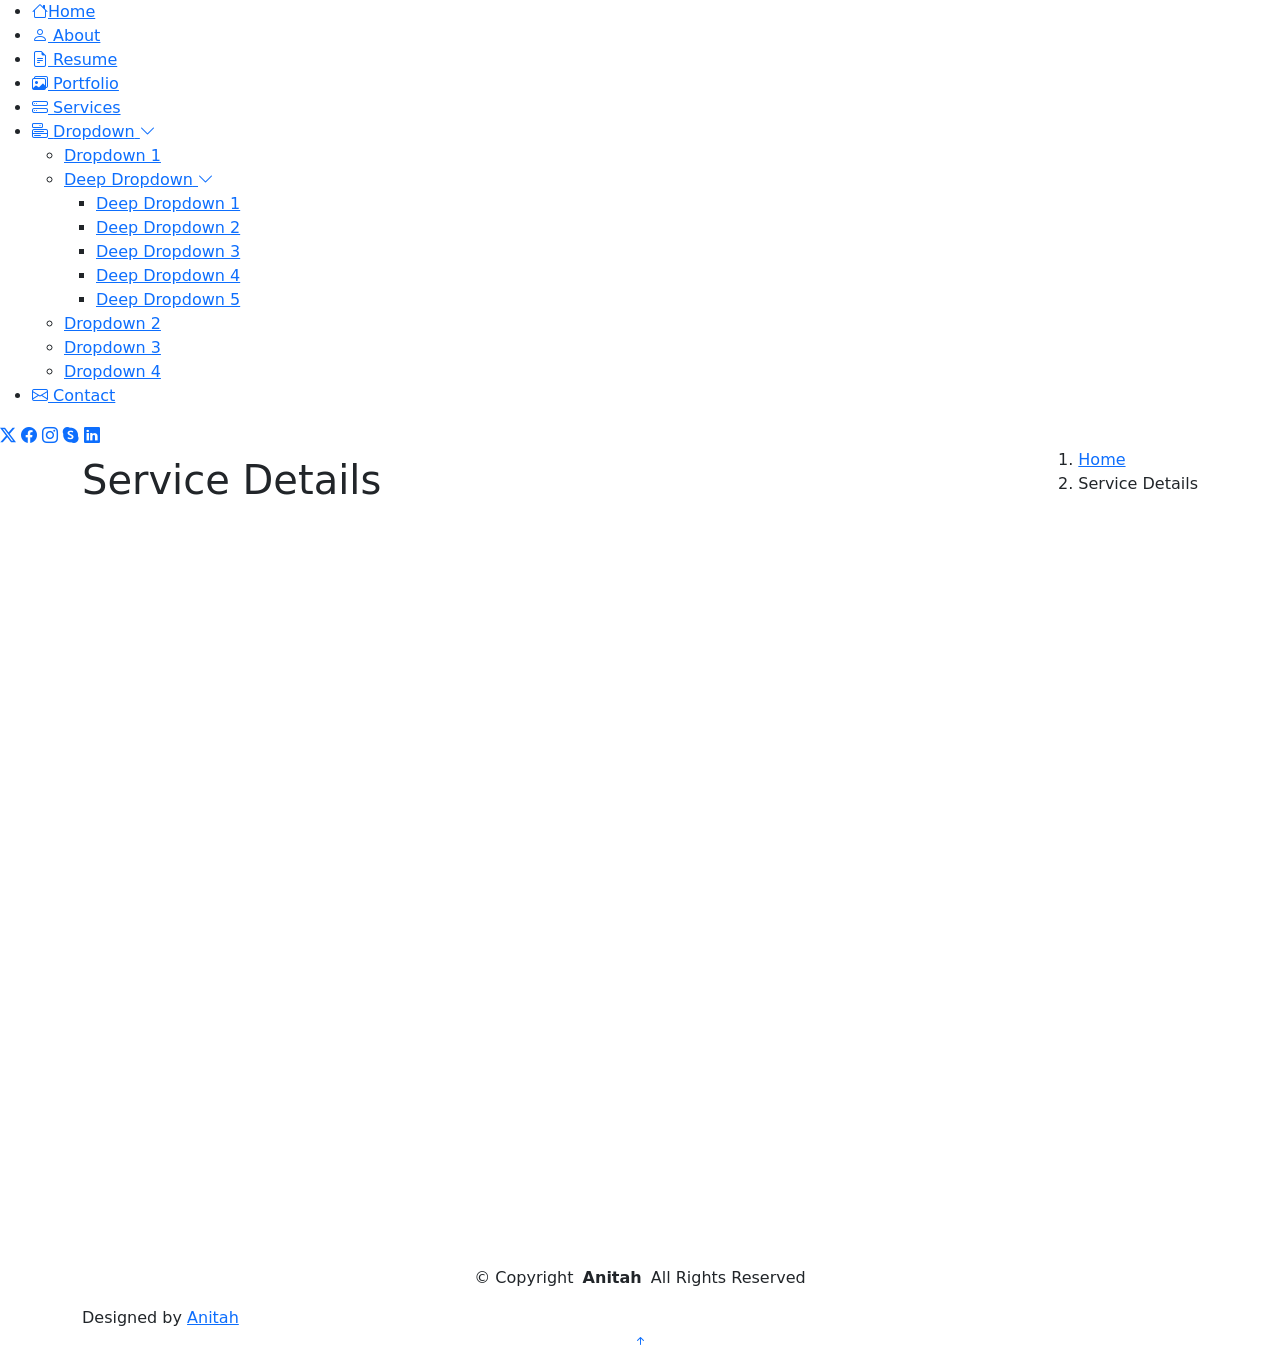
==== service-details.html @ 42761ef4 "new commit" ====
<!DOCTYPE html>
<html lang="en">

<head>
  <meta charset="utf-8">
  <meta content="width=device-width, initial-scale=1.0" name="viewport">
  <title>Service Details</title>
  <meta name="description" content="">
  <meta name="keywords" content="">

  <!-- Favicons -->
  <link href="assets/img/image.png" rel="icon">
  <link href="assets/img/abc.png" rel="apple-touch-icon">

  <!-- Fonts -->
  <link href="https://fonts.googleapis.com" rel="preconnect">
  <link href="https://fonts.gstatic.com" rel="preconnect" crossorigin>
  <link href="https://fonts.googleapis.com/css2?family=Roboto:ital,wght@0,100;0,300;0,400;0,500;0,700;0,900;1,100;1,300;1,400;1,500;1,700;1,900&family=Ubuntu:ital,wght@0,300;0,400;0,500;0,700;1,300;1,400;1,500;1,700&family=Nunito:ital,wght@0,200;0,300;0,400;0,500;0,600;0,700;0,800;0,900;1,200;1,300;1,400;1,500;1,600;1,700;1,800;1,900&display=swap" rel="stylesheet">

  <!-- Vendor CSS Files -->
  <link href="assets/vendor/bootstrap/css/bootstrap.min.css" rel="stylesheet">
  <link href="assets/vendor/bootstrap-icons/bootstrap-icons.css" rel="stylesheet">
  <link href="assets/vendor/aos/aos.css" rel="stylesheet">
  <link href="assets/vendor/glightbox/css/glightbox.min.css" rel="stylesheet">
  <link href="assets/vendor/swiper/swiper-bundle.min.css" rel="stylesheet">

  <!-- Main CSS File -->
 <link rel="stylesheet" href="main.css">
  <!-- =======================================================
  * Template Name: SnapFolio
  * Template URL: https://bootstrapmade.com/snapfolio-bootstrap-portfolio-template/
  * Updated: Jul 21 2025 with Bootstrap v5.3.7
  * Author: BootstrapMade.com
  * License: https://bootstrapmade.com/license/
  ======================================================== -->
</head>

<body class="service-details-page">

  <header id="header" class="header dark-background d-flex flex-column justify-content-center">
    <i class="header-toggle d-xl-none bi bi-list"></i>

    <div class="header-container d-flex flex-column align-items-start">
      <nav id="navmenu" class="navmenu">
        <ul>
          <li><a href="#hero"><i class="bi bi-house navicon"></i>Home</a></li>
          <li><a href="#about"><i class="bi bi-person navicon"></i> About</a></li>
          <li><a href="#resume"><i class="bi bi-file-earmark-text navicon"></i> Resume</a></li>
          <li><a href="#portfolio"><i class="bi bi-images navicon"></i> Portfolio</a></li>
          <li><a href="#services"><i class="bi bi-hdd-stack navicon"></i> Services</a></li>
          <li class="dropdown"><a href="#"><i class="bi bi-menu-button navicon"></i> <span>Dropdown</span> <i class="bi bi-chevron-down toggle-dropdown"></i></a>
            <ul>
              <li><a href="#">Dropdown 1</a></li>
              <li class="dropdown"><a href="#"><span>Deep Dropdown</span> <i class="bi bi-chevron-down toggle-dropdown"></i></a>
                <ul>
                  <li><a href="#">Deep Dropdown 1</a></li>
                  <li><a href="#">Deep Dropdown 2</a></li>
                  <li><a href="#">Deep Dropdown 3</a></li>
                  <li><a href="#">Deep Dropdown 4</a></li>
                  <li><a href="#">Deep Dropdown 5</a></li>
                </ul>
              </li>
              <li><a href="#">Dropdown 2</a></li>
              <li><a href="#">Dropdown 3</a></li>
              <li><a href="#">Dropdown 4</a></li>
            </ul>
          </li>
          <li><a href="#contact"><i class="bi bi-envelope navicon"></i> Contact</a></li>
        </ul>
      </nav>

      <div class="social-links text-center">
        <a href="#" class="twitter"><i class="bi bi-twitter-x"></i></a>
        <a href="#" class="facebook"><i class="bi bi-facebook"></i></a>
        <a href="#" class="instagram"><i class="bi bi-instagram"></i></a>
        <a href="#" class="google-plus"><i class="bi bi-skype"></i></a>
        <a href="#" class="linkedin"><i class="bi bi-linkedin"></i></a>
      </div>

    </div>

  </header>

  <main class="main">

    <!-- Page Title -->
    <div class="page-title dark-background">
      <div class="container d-lg-flex justify-content-between align-items-center">
        <h1 class="mb-2 mb-lg-0">Service Details</h1>
        <nav class="breadcrumbs">
          <ol>
            <li><a href="index.html">Home</a></li>
            <li class="current">Service Details</li>
          </ol>
        </nav>
      </div>
    </div><!-- End Page Title -->

    <!-- Service Details Section -->
    <section id="service-details" class="service-details section">

      <div class="container" data-aos="fade-up" data-aos-delay="100">

        <div class="row gy-4">

          <div class="col-lg-8">
            <div class="service-details-slider swiper init-swiper">
              <script type="application/json" class="swiper-config">
                {
                  "loop": true,
                  "speed": 600,
                  "autoplay": {
                    "delay": 5000
                  },
                  "slidesPerView": 1,
                  "pagination": {
                    "el": ".swiper-pagination",
                    "type": "bullets",
                    "clickable": true
                  }
                }
              </script>
              <div class="swiper-wrapper align-items-center">
                <div class="swiper-slide">
                  <img src="assets/img/services/html.png" alt="" class="img-fluid" loading="lazy">
                </div>
                <div class="swiper-slide">
                  <img src="assets/img/services/css.png" alt="" class="img-fluid" loading="lazy">
                </div>
                <div class="swiper-slide">
                  <img src="assets/img/services/js.png" alt="" class="img-fluid" loading="lazy">
                </div>
              </div>
              <div class="swiper-pagination"></div>
            </div>

            <div class="content mt-5">
            <h3>Full-Stack Web Development</h3>
<p>
I develop modern and responsive websites using technologies such as HTML, CSS,
JavaScript and backend tools. My goal is to create clean, fast and
user-friendly websites that work well across different devices and browsers.
</p>
<p>
As a beginner full-stack developer, I focus on building practical projects,
improving my programming skills and learning modern development practices.
I enjoy turning ideas into real web applications while continuously growing
my knowledge in both frontend and backend development.
</p>

<div class="features mt-4">
  <div class="row gy-4">
    <div class="col-md-6" data-aos="fade-up" data-aos-delay="100">
      <div class="feature-box d-flex align-items-center">
        <i class="bi bi-check"></i>
        <h4>Responsive Website Development</h4>
      </div>
    </div>

    <div class="col-md-6" data-aos="fade-up" data-aos-delay="200">
      <div class="feature-box d-flex align-items-center">
        <i class="bi bi-check"></i>
        <h4>Frontend Interface Development</h4>
      </div>
    </div>

    <div class="col-md-6" data-aos="fade-up" data-aos-delay="300">
      <div class="feature-box d-flex align-items-center">
        <i class="bi bi-check"></i>
        <h4>Backend Development</h4>
      </div>
    </div>

    <div class="col-md-6" data-aos="fade-up" data-aos-delay="400">
      <div class="feature-box d-flex align-items-center">
        <i class="bi bi-check"></i>
        <h4>Website Maintenance and Updates</h4>
      </div>
    </div>
  </div>
</div>

<p class="mt-4">
I continue to learn new technologies and build real-world projects that
strengthen my skills as a developer. Each project helps me improve my
problem-solving ability and understanding of full-stack web development.
</p>
</div>
</div>

<div class="col-lg-4">
  <div class="service-info">
    <h4>Service Information</h4>
    <div class="info-item">
      <i class="bi bi-clock"></i>
      <h5>Project Duration</h5>
      <p>1 – 3 weeks depending on complexity</p>
    </div>
    <div class="info-item">
      <i class="bi bi-person-check"></i>
      <h5>Developer</h5>
      <p>Anitah Wacuka</p>
    </div>
    <div class="info-item">
      <i class="bi bi-telephone"></i>
      <h5>Contact Support</h5>
      <p>Available via contact form or email</p>
    </div>
  </div>

  <div class="related-services mt-5">
    <h4>Related Services</h4>
    <div class="service-item">
      <i class="bi bi-code-slash"></i>
      <h5><a href="#">Frontend Development</a></h5>
      <p>Creating responsive and user-friendly web interfaces.</p>
    </div>
    <div class="service-item">
      <i class="bi bi-database"></i>
      <h5><a href="#">Backend Development</a></h5>
      <p>Developing server-side logic and database connections.</p>
    </div>
    <div class="service-item">
      <i class="bi bi-phone"></i>
      <h5><a href="#">Responsive Design</a></h5>
      <p>Ensuring websites work smoothly across all devices.</p>
    </div>
  </div>
</div>

</div>
</div>

</section><!-- /Service Details Section -->
  </main>

  <footer id="footer" class="footer position-relative">

    <div class="container">
      <div class="copyright text-center ">
        <p>© <span>Copyright</span> <strong class="px-1 sitename">Anitah</strong> <span>All Rights Reserved</span></p>
      </div>
      <div class="credits">
        <!-- All the links in the footer should remain intact. -->
        <!-- You can delete the links only if you've purchased the pro version. -->
        <!-- Licensing information: https://bootstrapmade.com/license/ -->
        <!-- Purchase the pro version with working PHP/AJAX contact form: [buy-url] -->
        Designed by <a href="">Anitah</a> 
      </div>
    </div>

  </footer>

  <!-- Scroll Top -->
  <a href="#" id="scroll-top" class="scroll-top d-flex align-items-center justify-content-center"><i class="bi bi-arrow-up-short"></i></a>

  <!-- Preloader -->
  <div id="preloader"></div>

  <!-- Vendor JS Files -->
  <script src="assets/vendor/bootstrap/js/bootstrap.bundle.min.js"></script>
  <script src="assets/vendor/php-email-form/validate.js"></script>
  <script src="assets/vendor/aos/aos.js"></script>
  <script src="assets/vendor/typed.js/typed.umd.js"></script>
  <script src="assets/vendor/purecounter/purecounter_vanilla.js"></script>
  <script src="assets/vendor/waypoints/noframework.waypoints.js"></script>
  <script src="assets/vendor/isotope-layout/isotope.pkgd.min.js"></script>
  <script src="assets/vendor/imagesloaded/imagesloaded.pkgd.min.js"></script>
  <script src="assets/vendor/glightbox/js/glightbox.min.js"></script>
  <script src="assets/vendor/swiper/swiper-bundle.min.js"></script>

  <!-- Main JS File -->
  <script src="main.js"></script>
</body>

</html>
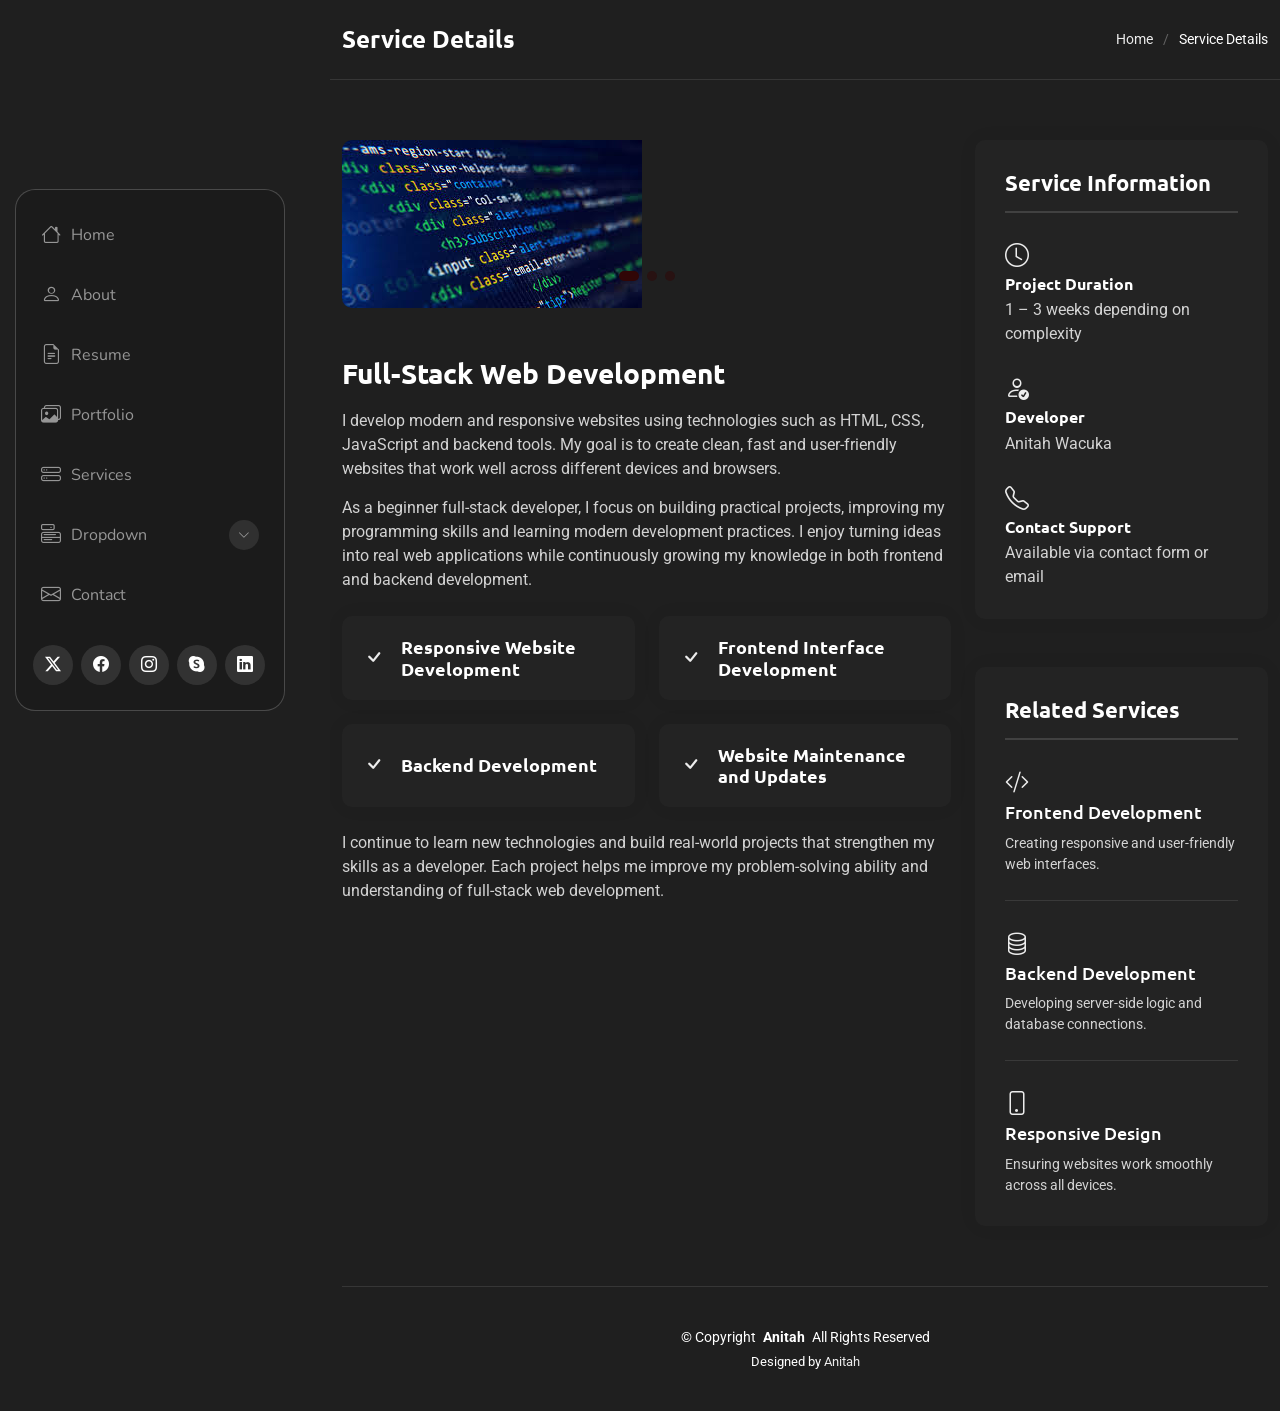
==== commit 442a9e5a: "new commit" ====
--- a/service-details.html
+++ b/service-details.html
@@ -25,7 +25,8 @@
   <link href="assets/vendor/swiper/swiper-bundle.min.css" rel="stylesheet">
 
   <!-- Main CSS File -->
- <link rel="stylesheet" href="main.css">
+  <link href="assets/css/main.css" rel="stylesheet">
+
   <!-- =======================================================
   * Template Name: SnapFolio
   * Template URL: https://bootstrapmade.com/snapfolio-bootstrap-portfolio-template/
@@ -270,7 +271,8 @@
   <script src="assets/vendor/swiper/swiper-bundle.min.js"></script>
 
   <!-- Main JS File -->
-  <script src="main.js"></script>
+  <script src="assets/js/main.js"></script>
+
 </body>
 
 </html>
--- a/assets/css/main.css
+++ b/assets/css/main.css
@@ -0,0 +1,2538 @@
+/**
+* Template Name: SnapFolio
+* Template URL: https://bootstrapmade.com/snapfolio-bootstrap-portfolio-template/
+* Updated: Jul 21 2025 with Bootstrap v5.3.7
+* Author: BootstrapMade.com
+* License: https://bootstrapmade.com/license/
+*/
+
+/*--------------------------------------------------------------
+# Font & Color Variables
+# Help: https://bootstrapmade.com/color-system/
+--------------------------------------------------------------*/
+/* Fonts */
+:root {
+  --default-font: "Roboto",  system-ui, -apple-system, "Segoe UI", Roboto, "Helvetica Neue", Arial, "Noto Sans", "Liberation Sans", sans-serif, "Apple Color Emoji", "Segoe UI Emoji", "Segoe UI Symbol", "Noto Color Emoji";
+  --heading-font: "Ubuntu",  sans-serif;
+  --nav-font: "Nunito",  sans-serif;
+}
+
+/* Global Colors - The following color variables are used throughout the website. Updating them here will change the color scheme of the entire website */
+:root { 
+  --background-color: #1f1f1f; /* Background color for the entire website, including individual sections */
+  --default-color: #ffffff; /* Default color used for the majority of the text content across the entire website */
+  --heading-color: #ffffff; /* Color for headings, subheadings and title throughout the website */
+  --accent-color: #ececec; /* Accent color that represents your brand on the website. It's used for buttons, links, and other elements that need to stand out */
+  --surface-color: #232323; /* The surface color is used as a background of boxed elements within sections, such as cards, icon boxes, or other elements that require a visual separation from the global background. */
+  --contrast-color: #310606; /* Contrast color for text, ensuring readability against backgrounds of accent, heading, or default colors. */
+}
+
+/* Nav Menu Colors - The following color variables are used specifically for the navigation menu. They are separate from the global colors to allow for more customization options */
+:root {
+  --nav-color: rgba(236, 236, 236, 0.59);  /* The default color of the main navmenu links */
+  --nav-hover-color: #ffffff; /* Applied to main navmenu links when they are hovered over or active */
+  --nav-mobile-background-color: #393939; /* Used as the background color for mobile navigation menu */
+  --nav-dropdown-background-color: #393939; /* Used as the background color for dropdown items that appear when hovering over primary navigation items */
+  --nav-dropdown-color: #ffffff; /* Used for navigation links of the dropdown items in the navigation menu. */
+  --nav-dropdown-hover-color: #ececec; /* Similar to --nav-hover-color, this color is applied to dropdown navigation links when they are hovered over. */
+}
+
+/* Color Presets - These classes override global colors when applied to any section or element, providing reuse of the sam color scheme. */
+
+.light-background {
+  --background-color: #2c2c2c;
+  --surface-color: #323232;
+}
+
+.dark-background {
+  --background-color: #040b14;
+  --default-color: #ffffff;
+  --heading-color: #ffffff;
+  --surface-color: #151f2b;
+  --contrast-color: #ffffff;
+}
+
+/* Smooth scroll */
+:root {
+  scroll-behavior: smooth;
+}
+
+/*--------------------------------------------------------------
+# General Styling & Shared Classes
+--------------------------------------------------------------*/
+body {
+  color: var(--default-color);
+  background-color: var(--background-color);
+  font-family: var(--default-font);
+}
+
+a {
+  color: var(--accent-color);
+  text-decoration: none;
+  transition: 0.3s;
+}
+
+a:hover {
+  color: color-mix(in srgb, var(--accent-color), transparent 25%);
+  text-decoration: none;
+}
+
+h1,
+h2,
+h3,
+h4,
+h5,
+h6 {
+  color: var(--heading-color);
+  font-family: var(--heading-font);
+}
+
+/* PHP Email Form Messages
+------------------------------*/
+.php-email-form .error-message {
+  display: none;
+  background: #df1529;
+  color: #ffffff;
+  text-align: left;
+  padding: 15px;
+  margin-bottom: 24px;
+  font-weight: 600;
+}
+
+.php-email-form .sent-message {
+  display: none;
+  color: #ffffff;
+  background: #059652;
+  text-align: center;
+  padding: 15px;
+  margin-bottom: 24px;
+  font-weight: 600;
+}
+
+.php-email-form .loading {
+  display: none;
+  background: var(--surface-color);
+  text-align: center;
+  padding: 15px;
+  margin-bottom: 24px;
+}
+
+.php-email-form .loading:before {
+  content: "";
+  display: inline-block;
+  border-radius: 50%;
+  width: 24px;
+  height: 24px;
+  margin: 0 10px -6px 0;
+  border: 3px solid var(--accent-color);
+  border-top-color: var(--surface-color);
+  animation: php-email-form-loading 1s linear infinite;
+}
+
+@keyframes php-email-form-loading {
+  0% {
+    transform: rotate(0deg);
+  }
+
+  100% {
+    transform: rotate(360deg);
+  }
+}
+
+/*--------------------------------------------------------------
+# Global Header
+--------------------------------------------------------------*/
+.header {
+  --background-color: #1b1b1b;
+  --contrast-color: #444444;
+  color: var(--default-color);
+  position: fixed;
+  top: 0;
+  left: 0;
+  bottom: 0;
+  padding: 0 15px;
+  width: 300px;
+  transition: all ease-in-out 0.3s;
+  overflow-y: auto;
+  z-index: 997;
+}
+
+.header .header-container {
+  border-radius: 20px;
+  padding: 15px;
+  background-color: var(--background-color);
+  border: 1px solid color-mix(in srgb, var(--default-color), transparent 80%);
+}
+
+.header .social-links {
+  margin: 0 0 10px 0;
+}
+
+.header .social-links a {
+  font-size: 16px;
+  display: inline-flex;
+  align-items: center;
+  justify-content: center;
+  background: color-mix(in srgb, var(--default-color), transparent 90%);
+  color: var(--default-color);
+  margin: 0 2px;
+  border-radius: 50%;
+  text-align: center;
+  width: 40px;
+  height: 40px;
+  transition: 0.3s;
+}
+
+.header .social-links a:hover {
+  color: var(--contrast-color);
+  background: var(--accent-color);
+}
+
+@media (min-width: 1200px) {
+
+  .header~main,
+  .header~#footer {
+    margin-left: 330px;
+  }
+}
+
+@media (max-width: 1199px) {
+  .header {
+    left: -100%;
+  }
+}
+
+.header.header-show {
+  left: 0;
+}
+
+.header .header-toggle {
+  color: var(--contrast-color);
+  background-color: var(--accent-color);
+  font-size: 22px;
+  display: flex;
+  align-items: center;
+  justify-content: center;
+  width: 40px;
+  height: 40px;
+  border-radius: 50%;
+  cursor: pointer;
+  position: fixed;
+  top: 15px;
+  right: 15px;
+  z-index: 9999;
+  transition: background-color 0.3s;
+}
+
+.header .header-toggle:hover {
+  color: var(--contrast-color);
+  background-color: color-mix(in srgb, var(--accent-color) 90%, white 15%);
+}
+
+/*--------------------------------------------------------------
+# Navigation Menu
+--------------------------------------------------------------*/
+.mobile-nav-toggle {
+  display: none;
+}
+
+.navmenu {
+  padding: 0;
+  z-index: 9997;
+  width: 100%;
+}
+
+.navmenu ul {
+  list-style: none;
+  padding: 0 0 20px 0;
+  margin: 0;
+}
+
+.navmenu a,
+.navmenu a:focus {
+  color: var(--nav-color);
+  padding: 15px 10px;
+  font-family: var(--nav-font);
+  font-size: 16px;
+  font-weight: 400;
+  display: flex;
+  align-items: center;
+  white-space: nowrap;
+  transition: 0.3s;
+  width: 100%;
+}
+
+.navmenu a .navicon,
+.navmenu a:focus .navicon {
+  font-size: 20px;
+  margin-right: 10px;
+}
+
+.navmenu a .toggle-dropdown,
+.navmenu a:focus .toggle-dropdown {
+  font-size: 12px;
+  line-height: 0;
+  margin-left: auto;
+  width: 30px;
+  height: 30px;
+  display: flex;
+  align-items: center;
+  justify-content: center;
+  border-radius: 50%;
+  transition: 0.3s;
+  flex-shrink: 0;
+  background-color: color-mix(in srgb, var(--accent-color), transparent 90%);
+}
+
+.navmenu a .toggle-dropdown:hover,
+.navmenu a:focus .toggle-dropdown:hover {
+  background-color: var(--accent-color);
+  color: var(--contrast-color);
+}
+
+.navmenu a:hover,
+.navmenu .active,
+.navmenu .active:focus {
+  color: var(--nav-hover-color);
+}
+
+.navmenu a:hover .navicon,
+.navmenu .active .navicon,
+.navmenu .active:focus .navicon {
+  color: var(--accent-color);
+}
+
+.navmenu .active .toggle-dropdown,
+.navmenu .active:focus .toggle-dropdown {
+  background-color: var(--accent-color);
+  color: var(--contrast-color);
+  transform: rotate(180deg);
+}
+
+.navmenu .dropdown {
+  display: block;
+}
+
+.navmenu .dropdown a,
+.navmenu .dropdown a:focus {
+  color: --nav-dropdown-color;
+}
+
+.navmenu .dropdown a:hover,
+.navmenu .dropdown .active,
+.navmenu .dropdown .active:focus {
+  color: var(--nav-dropdown-hover-color);
+}
+
+.navmenu .dropdown ul {
+  position: static;
+  display: none;
+  z-index: 99;
+  padding: 5px 10px;
+  margin: 5px 10px;
+  background-color: var(--nav-dropdown-background-color);
+  border: 1px solid color-mix(in srgb, var(--default-color), transparent 90%);
+  box-shadow: none;
+  transition: all 0.5s ease-in-out;
+}
+
+.navmenu .dropdown ul ul {
+  background-color: rgba(33, 37, 41, 0.1);
+}
+
+.navmenu .dropdown>.dropdown-active {
+  display: block;
+  background-color: rgba(33, 37, 41, 0.03);
+}
+
+/*--------------------------------------------------------------
+# Global Footer
+--------------------------------------------------------------*/
+.footer {
+  color: var(--default-color);
+  background-color: var(--background-color);
+  font-size: 14px;
+  padding: 0 0 40px 0;
+  position: relative;
+}
+
+.footer .copyright {
+  padding-top: 40px;
+  border-top: 1px solid color-mix(in srgb, var(--default-color), transparent 90%);
+}
+
+.footer .copyright p {
+  margin-bottom: 0;
+}
+
+.footer .credits {
+  margin-top: 4px;
+  font-size: 13px;
+  text-align: center;
+}
+
+/*--------------------------------------------------------------
+# Preloader
+--------------------------------------------------------------*/
+#preloader {
+  position: fixed;
+  inset: 0;
+  z-index: 999999;
+  overflow: hidden;
+  background: var(--background-color);
+  transition: all 0.6s ease-out;
+}
+
+#preloader:before {
+  content: "";
+  position: fixed;
+  top: calc(50% - 30px);
+  left: calc(50% - 30px);
+  border: 6px solid #ffffff;
+  border-color: var(--accent-color) transparent var(--accent-color) transparent;
+  border-radius: 50%;
+  width: 60px;
+  height: 60px;
+  animation: animate-preloader 1.5s linear infinite;
+}
+
+@keyframes animate-preloader {
+  0% {
+    transform: rotate(0deg);
+  }
+
+  100% {
+    transform: rotate(360deg);
+  }
+}
+
+/*--------------------------------------------------------------
+# Scroll Top Button
+--------------------------------------------------------------*/
+.scroll-top {
+  position: fixed;
+  visibility: hidden;
+  opacity: 0;
+  right: 15px;
+  bottom: -15px;
+  z-index: 99999;
+  background-color: var(--accent-color);
+  width: 44px;
+  height: 44px;
+  border-radius: 50px;
+  transition: all 0.4s;
+}
+
+.scroll-top i {
+  font-size: 24px;
+  color: var(--contrast-color);
+  line-height: 0;
+}
+
+.scroll-top:hover {
+  background-color: color-mix(in srgb, var(--accent-color), transparent 20%);
+  color: var(--contrast-color);
+}
+
+.scroll-top.active {
+  visibility: visible;
+  opacity: 1;
+  bottom: 15px;
+}
+
+/*--------------------------------------------------------------
+# Disable aos animation delay on mobile devices
+--------------------------------------------------------------*/
+@media screen and (max-width: 768px) {
+  [data-aos-delay] {
+    transition-delay: 0 !important;
+  }
+}
+
+/*--------------------------------------------------------------
+# Global Page Titles & Breadcrumbs
+--------------------------------------------------------------*/
+.page-title {
+  color: var(--default-color);
+  padding: 25px 0 0 0;
+  position: relative;
+}
+
+.page-title .container {
+  border-bottom: 1px solid color-mix(in srgb, var(--default-color), transparent 90%);
+  padding-bottom: 25px;
+}
+
+.page-title h1 {
+  font-size: 24px;
+  font-weight: 700;
+}
+
+.page-title .breadcrumbs ol {
+  display: flex;
+  flex-wrap: wrap;
+  list-style: none;
+  padding: 0;
+  margin: 0;
+  font-size: 14px;
+  font-weight: 400;
+}
+
+.page-title .breadcrumbs ol li+li {
+  padding-left: 10px;
+}
+
+.page-title .breadcrumbs ol li+li::before {
+  content: "/";
+  display: inline-block;
+  padding-right: 10px;
+  color: color-mix(in srgb, var(--default-color), transparent 70%);
+}
+
+/*--------------------------------------------------------------
+# Global Sections
+--------------------------------------------------------------*/
+section,
+.section {
+  color: var(--default-color);
+  background-color: var(--background-color);
+  padding: 60px 0;
+  overflow: clip;
+}
+
+/*--------------------------------------------------------------
+# Global Section Titles
+--------------------------------------------------------------*/
+.section-title {
+  text-align: center;
+  padding-bottom: 60px;
+  position: relative;
+}
+
+.section-title h2 {
+  font-size: 32px;
+  font-weight: 700;
+  position: relative;
+}
+
+.section-title h2:before,
+.section-title h2:after {
+  content: "";
+  width: 50px;
+  height: 2px;
+  background: var(--accent-color);
+  display: inline-block;
+}
+
+.section-title h2:before {
+  margin: 0 15px 10px 0;
+}
+
+.section-title h2:after {
+  margin: 0 0 10px 15px;
+}
+
+.section-title p {
+  margin-bottom: 0;
+}
+
+/*--------------------------------------------------------------
+# Hero Section
+--------------------------------------------------------------*/
+.hero {
+  min-height: 100vh;
+  position: relative;
+  overflow: hidden;
+  display: flex;
+  align-items: center;
+}
+
+.hero .background-elements {
+  position: absolute;
+  top: 0;
+  left: 0;
+  width: 100%;
+  height: 100%;
+  z-index: 1;
+  overflow: hidden;
+}
+
+.hero .background-elements .bg-circle {
+  position: absolute;
+  border-radius: 50%;
+  background: linear-gradient(45deg, color-mix(in srgb, var(--accent-color), transparent 90%), color-mix(in srgb, var(--accent-color), transparent 95%));
+  animation: float 6s ease-in-out infinite;
+}
+
+.hero .background-elements .bg-circle.circle-1 {
+  width: 300px;
+  height: 300px;
+  top: 10%;
+  right: 10%;
+  animation-delay: 0s;
+}
+
+.hero .background-elements .bg-circle.circle-2 {
+  width: 200px;
+  height: 200px;
+  bottom: 20%;
+  left: 5%;
+  animation-delay: 2s;
+}
+
+.hero .hero-content {
+  position: relative;
+  width: 100%;
+  z-index: 2;
+}
+
+.hero .container {
+  position: relative;
+  z-index: 3;
+}
+
+.hero .hero-text h1 {
+  font-size: 72px;
+  font-weight: 800;
+  line-height: 1.1;
+  margin-bottom: 15px;
+  color: var(--heading-color);
+}
+
+.hero .hero-text h1 .accent-text {
+  color: var(--accent-color);
+  position: relative;
+}
+
+.hero .hero-text h1 .accent-text::after {
+  content: "";
+  position: absolute;
+  bottom: -5px;
+  left: 0;
+  width: 100%;
+  height: 3px;
+  background: linear-gradient(90deg, var(--accent-color), color-mix(in srgb, var(--accent-color), transparent 50%));
+}
+
+.hero .hero-text h2 {
+  font-size: 32px;
+  font-weight: 600;
+  color: var(--heading-color);
+  margin-bottom: 10px;
+}
+
+.hero .hero-text .lead {
+  font-size: 24px;
+  margin-bottom: 20px;
+  color: var(--default-color);
+}
+
+.hero .hero-text .lead span {
+  color: var(--accent-color);
+  font-weight: 600;
+  border-bottom: 2px solid var(--accent-color);
+  padding-bottom: 2px;
+}
+
+.hero .hero-text .description {
+  font-size: 18px;
+  line-height: 1.6;
+  color: color-mix(in srgb, var(--default-color), transparent 20%);
+  margin-bottom: 40px;
+  max-width: 500px;
+}
+
+.hero .hero-actions {
+  display: flex;
+  gap: 20px;
+  margin-bottom: 40px;
+  flex-wrap: wrap;
+}
+
+.hero .hero-actions .btn {
+  padding: 14px 30px;
+  font-size: 16px;
+  font-weight: 600;
+  border-radius: 50px;
+  text-decoration: none;
+  transition: all 0.3s ease;
+  border: 2px solid;
+}
+
+.hero .hero-actions .btn.btn-primary {
+  background-color: var(--accent-color);
+  color: var(--contrast-color);
+  border-color: var(--accent-color);
+}
+
+.hero .hero-actions .btn.btn-primary:hover {
+  background-color: color-mix(in srgb, var(--accent-color), black 10%);
+  transform: translateY(-2px);
+  box-shadow: 0 8px 25px color-mix(in srgb, var(--accent-color), transparent 70%);
+}
+
+.hero .hero-actions .btn.btn-outline {
+  background-color: transparent;
+  color: var(--accent-color);
+  border-color: var(--accent-color);
+}
+
+.hero .hero-actions .btn.btn-outline:hover {
+  background-color: var(--accent-color);
+  color: var(--contrast-color);
+  transform: translateY(-2px);
+}
+
+.hero .social-links {
+  display: flex;
+  gap: 20px;
+}
+
+.hero .social-links a {
+  width: 50px;
+  height: 50px;
+  display: flex;
+  align-items: center;
+  justify-content: center;
+  background-color: var(--surface-color);
+  color: color-mix(in srgb, var(--default-color), transparent 40%);
+  border-radius: 50%;
+  font-size: 20px;
+  transition: all 0.3s ease;
+}
+
+.hero .social-links a:hover {
+  color: var(--contrast-color);
+  background-color: var(--accent-color);
+  transform: translateY(-3px);
+  box-shadow: 0 8px 25px color-mix(in srgb, var(--accent-color), transparent 70%);
+}
+
+.hero .hero-visual {
+  display: flex;
+  justify-content: center;
+  align-items: center;
+  height: 100%;
+}
+
+.hero .hero-visual .profile-container {
+  position: relative;
+  width: 400px;
+  height: 400px;
+}
+
+.hero .hero-visual .profile-container .profile-background {
+  position: absolute;
+  top: 15px;
+  left: 15px;
+  width: 100%;
+  height: 100%;
+  background: color-mix(in srgb, var(--accent-color), transparent 90%);
+  border-radius: 30px;
+  z-index: 1;
+}
+
+.hero .hero-visual .profile-container .profile-image {
+  position: relative;
+  width: 100%;
+  height: 100%;
+  object-fit: cover;
+  border-radius: 30px;
+  z-index: 2;
+}
+
+@keyframes float {
+
+  0%,
+  100% {
+    transform: translateY(0px);
+  }
+
+  50% {
+    transform: translateY(-20px);
+  }
+}
+
+@keyframes floatIcon {
+
+  0%,
+  100% {
+    transform: translateY(0px) rotate(0deg);
+  }
+
+  50% {
+    transform: translateY(-10px) rotate(5deg);
+  }
+}
+
+@media (max-width: 992px) {
+  .hero .hero-text {
+    text-align: center;
+    margin-bottom: 50px;
+  }
+
+  .hero .hero-text h1 {
+    font-size: 56px;
+  }
+
+  .hero .hero-text h2 {
+    font-size: 28px;
+  }
+
+  .hero .hero-text .lead {
+    font-size: 20px;
+  }
+
+  .hero .hero-visual .profile-container {
+    width: 350px;
+    height: 350px;
+  }
+}
+
+@media (max-width: 768px) {
+  .hero .hero-text h1 {
+    font-size: 42px;
+  }
+
+  .hero .hero-text h2 {
+    font-size: 24px;
+  }
+
+  .hero .hero-text .lead {
+    font-size: 18px;
+  }
+
+  .hero .hero-text .description {
+    font-size: 16px;
+  }
+
+  .hero .hero-actions {
+    justify-content: center;
+  }
+
+  .hero .hero-actions .btn {
+    padding: 12px 25px;
+    font-size: 14px;
+  }
+
+  .hero .hero-visual .profile-container {
+    width: 300px;
+    height: 300px;
+  }
+
+  .hero .background-elements .bg-circle.circle-1 {
+    width: 200px;
+    height: 200px;
+  }
+
+  .hero .background-elements .bg-circle.circle-2 {
+    width: 150px;
+    height: 150px;
+  }
+
+  .hero .background-elements .bg-circle.circle-3 {
+    width: 100px;
+    height: 100px;
+  }
+}
+
+/*--------------------------------------------------------------
+# About Section
+--------------------------------------------------------------*/
+.about .profile-card {
+  background: linear-gradient(135deg, var(--surface-color) 0%, color-mix(in srgb, var(--surface-color), var(--accent-color) 5%) 100%);
+  border-radius: 2rem;
+  padding: 2.5rem;
+  text-align: center;
+  box-shadow: 0 20px 40px rgba(0, 0, 0, 0.08);
+  border: 1px solid color-mix(in srgb, var(--accent-color), transparent 90%);
+  position: relative;
+  overflow: hidden;
+}
+
+.about .profile-card::before {
+  content: "";
+  position: absolute;
+  top: 0;
+  left: 0;
+  right: 0;
+  height: 4px;
+  background: linear-gradient(90deg, var(--accent-color), color-mix(in srgb, var(--accent-color), var(--heading-color) 30%));
+}
+
+@media (max-width: 991px) {
+  .about .profile-card {
+    margin-bottom: 3rem;
+  }
+}
+
+.about .profile-header {
+  position: relative;
+  margin-bottom: 2rem;
+}
+
+.about .profile-header .profile-image {
+  width: 160px;
+  height: 160px;
+  margin: 0 auto 1.5rem;
+  border-radius: 50%;
+  overflow: hidden;
+  border: 4px solid var(--accent-color);
+  box-shadow: 0 10px 30px rgba(0, 0, 0, 0.15);
+}
+
+.about .profile-header .profile-image img {
+  width: 100%;
+  height: 100%;
+  object-fit: cover;
+}
+
+.about .profile-header .profile-badge {
+  position: absolute;
+  bottom: 20px;
+  right: calc(50% - 65px);
+  width: 32px;
+  height: 32px;
+  background-color: var(--accent-color);
+  border-radius: 50%;
+  display: flex;
+  align-items: center;
+  justify-content: center;
+  border: 3px solid var(--surface-color);
+}
+
+.about .profile-header .profile-badge i {
+  color: var(--contrast-color);
+  font-size: 14px;
+}
+
+.about .profile-content h3 {
+  font-size: 1.5rem;
+  font-weight: 700;
+  margin-bottom: 0.5rem;
+  color: var(--heading-color);
+}
+
+.about .profile-content .profession {
+  color: var(--accent-color);
+  font-weight: 500;
+  margin-bottom: 2rem;
+}
+
+.about .contact-links {
+  display: flex;
+  flex-direction: column;
+  gap: 1rem;
+}
+
+.about .contact-links .contact-item {
+  display: flex;
+  align-items: center;
+  gap: 0.75rem;
+  padding: 0.75rem 1rem;
+  background-color: color-mix(in srgb, var(--surface-color), var(--background-color) 50%);
+  border-radius: 0.75rem;
+  text-decoration: none;
+  color: var(--default-color);
+  transition: all 0.3s;
+  border: 1px solid color-mix(in srgb, var(--default-color), transparent 90%);
+}
+
+.about .contact-links .contact-item:hover {
+  background-color: var(--accent-color);
+  color: var(--contrast-color);
+  transform: translateY(-2px);
+  box-shadow: 0 5px 20px color-mix(in srgb, var(--accent-color), transparent 70%);
+}
+
+.about .contact-links .contact-item i {
+  font-size: 1rem;
+  width: 18px;
+}
+
+.about .about-content {
+  padding-left: 3rem;
+}
+
+@media (max-width: 991px) {
+  .about .about-content {
+    padding-left: 0;
+  }
+}
+
+.about .about-content .section-header {
+  margin-bottom: 2rem;
+}
+
+.about .about-content .section-header .badge-text {
+  display: inline-block;
+  background: linear-gradient(135deg, var(--accent-color), color-mix(in srgb, var(--accent-color), var(--heading-color) 20%));
+  color: var(--contrast-color);
+  padding: 0.5rem 1.5rem;
+  border-radius: 2rem;
+  font-size: 0.875rem;
+  font-weight: 600;
+  letter-spacing: 0.5px;
+  margin-bottom: 1.5rem;
+}
+
+.about .about-content .section-header h2 {
+  font-size: 2.25rem;
+  font-weight: 700;
+  line-height: 1.3;
+  margin: 0;
+}
+
+@media (max-width: 768px) {
+  .about .about-content .section-header h2 {
+    font-size: 1.875rem;
+  }
+}
+
+.about .about-content .description {
+  margin-bottom: 2.5rem;
+}
+
+.about .about-content .description p {
+  font-size: 1.1rem;
+  line-height: 1.7;
+  color: color-mix(in srgb, var(--default-color), transparent 20%);
+  margin-bottom: 1.5rem;
+}
+
+.about .about-content .description p:last-child {
+  margin-bottom: 0;
+}
+
+.about .stats-grid {
+  display: grid;
+  grid-template-columns: repeat(3, 1fr);
+  gap: 2rem;
+  margin-bottom: 2.5rem;
+  padding: 2rem;
+  background-color: var(--surface-color);
+  border-radius: 1.5rem;
+  box-shadow: 0 10px 30px rgba(0, 0, 0, 0.05);
+}
+
+@media (max-width: 768px) {
+  .about .stats-grid {
+    grid-template-columns: 1fr;
+    gap: 1.5rem;
+    text-align: center;
+  }
+}
+
+.about .stats-grid .stat-item {
+  text-align: center;
+}
+
+.about .stats-grid .stat-item .stat-number {
+  font-size: 2rem;
+  font-weight: 700;
+  color: var(--accent-color);
+  display: block;
+  margin-bottom: 0.5rem;
+}
+
+.about .stats-grid .stat-item .stat-label {
+  font-size: 0.875rem;
+  color: color-mix(in srgb, var(--default-color), transparent 40%);
+  font-weight: 500;
+}
+
+.about .details-grid {
+  margin-bottom: 2.5rem;
+}
+
+.about .details-grid .detail-row {
+  display: grid;
+  grid-template-columns: 1fr 1fr;
+  gap: 2rem;
+  margin-bottom: 1.5rem;
+}
+
+@media (max-width: 768px) {
+  .about .details-grid .detail-row {
+    grid-template-columns: 1fr;
+    gap: 1rem;
+  }
+}
+
+.about .details-grid .detail-row:last-child {
+  margin-bottom: 0;
+}
+
+.about .details-grid .detail-item .detail-label {
+  display: block;
+  font-size: 0.875rem;
+  color: color-mix(in srgb, var(--default-color), transparent 50%);
+  margin-bottom: 0.5rem;
+  font-weight: 500;
+}
+
+.about .details-grid .detail-item .detail-value {
+  display: block;
+  font-weight: 600;
+  color: var(--heading-color);
+  font-size: 1rem;
+}
+
+.about .cta-section {
+  display: flex;
+  gap: 1rem;
+  flex-wrap: wrap;
+}
+
+.about .cta-section .btn {
+  padding: 0.875rem 2rem;
+  border-radius: 0.75rem;
+  font-weight: 600;
+  text-decoration: none;
+  transition: all 0.3s;
+  display: inline-flex;
+  align-items: center;
+  gap: 0.5rem;
+  border: 2px solid transparent;
+}
+
+.about .cta-section .btn.btn-primary {
+  background-color: var(--accent-color);
+  color: var(--contrast-color);
+}
+
+.about .cta-section .btn.btn-primary:hover {
+  background-color: color-mix(in srgb, var(--accent-color), black 15%);
+  transform: translateY(-2px);
+  box-shadow: 0 10px 30px color-mix(in srgb, var(--accent-color), transparent 60%);
+}
+
+.about .cta-section .btn.btn-outline {
+  background-color: transparent;
+  color: var(--default-color);
+  border-color: color-mix(in srgb, var(--default-color), transparent 70%);
+}
+
+.about .cta-section .btn.btn-outline:hover {
+  border-color: var(--accent-color);
+  transform: translateY(-2px);
+}
+
+/*--------------------------------------------------------------
+# Stats Section
+--------------------------------------------------------------*/
+.stats .stats-wrapper {
+  display: grid;
+  grid-template-columns: repeat(4, 1fr);
+  gap: 20px;
+}
+
+@media (max-width: 992px) {
+  .stats .stats-wrapper {
+    grid-template-columns: repeat(2, 1fr);
+  }
+}
+
+@media (max-width: 576px) {
+  .stats .stats-wrapper {
+    grid-template-columns: 1fr;
+  }
+}
+
+.stats .stats-item {
+  background: linear-gradient(135deg, color-mix(in srgb, var(--surface-color), transparent 5%), var(--surface-color));
+  border-radius: 15px;
+  padding: 40px 20px;
+  text-align: center;
+  position: relative;
+  transition: transform 0.3s ease, box-shadow 0.3s ease;
+  box-shadow: 0 10px 30px rgba(0, 0, 0, 0.05);
+  overflow: hidden;
+}
+
+.stats .stats-item:hover {
+  transform: translateY(-10px);
+  box-shadow: 0 15px 35px rgba(0, 0, 0, 0.1);
+}
+
+.stats .stats-item:hover .icon-wrapper {
+  transform: scale(1.1);
+}
+
+.stats .stats-item:nth-child(1) .icon-wrapper {
+  background-color: color-mix(in srgb, var(--accent-color), transparent 85%);
+}
+
+.stats .stats-item:nth-child(1) .icon-wrapper i {
+  color: color-mix(in srgb, var(--accent-color), transparent 10%);
+}
+
+.stats .stats-item:nth-child(2) .icon-wrapper {
+  background-color: color-mix(in srgb, #ff7e00, transparent 85%);
+}
+
+.stats .stats-item:nth-child(2) .icon-wrapper i {
+  color: color-mix(in srgb, #ff7e00, transparent 10%);
+}
+
+.stats .stats-item:nth-child(3) .icon-wrapper {
+  background-color: color-mix(in srgb, #00c875, transparent 85%);
+}
+
+.stats .stats-item:nth-child(3) .icon-wrapper i {
+  color: color-mix(in srgb, #00c875, transparent 10%);
+}
+
+.stats .stats-item:nth-child(4) .icon-wrapper {
+  background-color: color-mix(in srgb, #e83e8c, transparent 85%);
+}
+
+.stats .stats-item:nth-child(4) .icon-wrapper i {
+  color: color-mix(in srgb, #e83e8c, transparent 10%);
+}
+
+.stats .stats-item .icon-wrapper {
+  width: 80px;
+  height: 80px;
+  border-radius: 50%;
+  display: flex;
+  align-items: center;
+  justify-content: center;
+  margin: 0 auto 20px;
+  transition: transform 0.3s ease;
+}
+
+.stats .stats-item .icon-wrapper i {
+  font-size: 36px;
+}
+
+.stats .stats-item span {
+  display: block;
+  font-size: 48px;
+  font-weight: 700;
+  color: var(--heading-color);
+  margin-bottom: 10px;
+  line-height: 1;
+  font-family: var(--heading-font);
+}
+
+.stats .stats-item p {
+  color: var(--default-color);
+  font-size: 18px;
+  margin: 0;
+  font-weight: 500;
+  font-family: var(--heading-font);
+  opacity: 0.8;
+}
+
+/*--------------------------------------------------------------
+# Skills Section
+--------------------------------------------------------------*/
+.skills .skills-category {
+  background-color: var(--surface-color);
+  padding: 30px;
+  border-radius: 8px;
+  box-shadow: 0 0 20px rgba(0, 0, 0, 0.05);
+  height: 100%;
+  transition: transform 0.3s;
+}
+
+.skills .skills-category:hover {
+  transform: translateY(-5px);
+}
+
+.skills .skills-category h3 {
+  font-size: 24px;
+  margin-bottom: 25px;
+  position: relative;
+  padding-bottom: 15px;
+}
+
+.skills .skills-category h3:after {
+  content: "";
+  position: absolute;
+  bottom: 0;
+  left: 0;
+  width: 50px;
+  height: 2px;
+  background-color: var(--accent-color);
+}
+
+.skills .skill-item {
+  margin-bottom: 25px;
+}
+
+.skills .skill-item:last-child {
+  margin-bottom: 0;
+}
+
+.skills .skill-item h4 {
+  font-size: 16px;
+  margin-bottom: 8px;
+}
+
+.skills .skill-item .skill-percentage {
+  font-size: 14px;
+  color: color-mix(in srgb, var(--heading-color), transparent 30%);
+}
+
+.skills .skill-item .progress {
+  height: 8px;
+  background-color: color-mix(in srgb, var(--accent-color), transparent 90%);
+  border-radius: 20px;
+  overflow: hidden;
+  position: relative;
+}
+
+.skills .skill-item .progress .progress-bar {
+  background-color: var(--accent-color);
+  transition: width 1.5s ease-in-out;
+  width: 0;
+  height: 100%;
+  border-radius: 20px;
+}
+
+.skills .skill-item .skill-tooltip {
+  font-size: 14px;
+  color: color-mix(in srgb, var(--default-color), transparent 30%);
+  margin-top: 8px;
+  opacity: 0;
+  transform: translateY(-5px);
+  transition: all 0.3s;
+}
+
+.skills .skill-item:hover .skill-tooltip {
+  opacity: 1;
+  transform: translateY(0);
+}
+
+.skills .skill-box {
+  background-color: var(--surface-color);
+  padding: 25px 20px;
+  border-radius: 8px;
+  text-align: center;
+  transition: all 0.3s;
+  height: 100%;
+  position: relative;
+  overflow: hidden;
+  box-shadow: 0 0 15px rgba(0, 0, 0, 0.05);
+}
+
+.skills .skill-box:hover {
+  transform: translateY(-5px);
+}
+
+.skills .skill-box:hover i {
+  color: var(--accent-color);
+  transform: scale(1.1);
+}
+
+.skills .skill-box:hover .skill-tooltip {
+  opacity: 1;
+  transform: translateY(0);
+}
+
+.skills .skill-box i {
+  font-size: 36px;
+  color: color-mix(in srgb, var(--accent-color), transparent 20%);
+  margin-bottom: 15px;
+  display: inline-block;
+  transition: all 0.3s;
+}
+
+.skills .skill-box h4 {
+  font-size: 18px;
+  margin-bottom: 10px;
+}
+
+.skills .skill-box .skill-tooltip {
+  font-size: 14px;
+  color: color-mix(in srgb, var(--default-color), transparent 30%);
+  opacity: 0;
+  transform: translateY(5px);
+  transition: all 0.3s;
+}
+
+@media (max-width: 991.98px) {
+  .skills .skills-category {
+    margin-bottom: 30px;
+  }
+
+  .skills .skills-category:last-child {
+    margin-bottom: 0;
+  }
+}
+
+@media (max-width: 767.98px) {
+  .skills .skill-box {
+    margin-bottom: 20px;
+  }
+
+  .skills .skill-box:last-child {
+    margin-bottom: 0;
+  }
+}
+
+/*--------------------------------------------------------------
+# Resume Section
+--------------------------------------------------------------*/
+.resume .resume-side {
+  background-color: var(--surface-color);
+  padding: 2rem;
+  border-radius: 10px;
+  box-shadow: 0 0 20px rgba(0, 0, 0, 0.1);
+  height: 100%;
+}
+
+.resume .resume-side .profile-img {
+  text-align: center;
+}
+
+.resume .resume-side .profile-img img {
+  width: 200px;
+  height: 200px;
+  object-fit: cover;
+  border: 5px solid color-mix(in srgb, var(--accent-color), transparent 85%);
+  border-radius: 50%;
+}
+
+.resume .resume-side h3 {
+  font-size: 1.5rem;
+  margin-bottom: 1rem;
+  color: var(--heading-color);
+  font-weight: 600;
+}
+
+.resume .resume-side .contact-info li {
+  margin-bottom: 1rem;
+  color: var(--default-color);
+}
+
+.resume .resume-side .contact-info li i {
+  width: 25px;
+  color: var(--accent-color);
+  margin-right: 0.5rem;
+}
+
+.resume .resume-side .skill-item {
+  margin-bottom: 1.5rem;
+}
+
+.resume .resume-side .skill-item span {
+  font-size: 0.9rem;
+  color: var(--default-color);
+}
+
+.resume .resume-side .skill-item .progress {
+  height: 8px;
+  background-color: color-mix(in srgb, var(--accent-color), transparent 90%);
+  border-radius: 4px;
+  margin-top: 0.5rem;
+}
+
+.resume .resume-side .skill-item .progress .progress-bar {
+  background-color: var(--accent-color);
+  width: 0;
+  transition: width 1s ease;
+}
+
+.resume .resume-section {
+  margin-bottom: 3rem;
+}
+
+.resume .resume-section h3 {
+  font-size: 1.75rem;
+  margin-bottom: 1.5rem;
+  color: var(--heading-color);
+  font-weight: 600;
+}
+
+.resume .resume-section h3 i {
+  color: var(--accent-color);
+}
+
+.resume .resume-section .resume-item {
+  padding-left: 1.5rem;
+  border-left: 2px solid color-mix(in srgb, var(--accent-color), transparent 80%);
+  margin-bottom: 2rem;
+  position: relative;
+}
+
+.resume .resume-section .resume-item:before {
+  content: "";
+  position: absolute;
+  width: 16px;
+  height: 16px;
+  border-radius: 50%;
+  left: -9px;
+  top: 0;
+  background: var(--accent-color);
+}
+
+.resume .resume-section .resume-item h4 {
+  font-size: 1.2rem;
+  margin-bottom: 0.5rem;
+  color: var(--heading-color);
+  font-weight: 600;
+}
+
+.resume .resume-section .resume-item h5 {
+  font-size: 1rem;
+  margin-bottom: 0.5rem;
+  color: var(--accent-color);
+}
+
+.resume .resume-section .resume-item .company {
+  font-size: 0.95rem;
+  margin-bottom: 1rem;
+  color: var(--heading-color);
+}
+
+.resume .resume-section .resume-item .company i {
+  margin-right: 0.5rem;
+}
+
+.resume .resume-section .resume-item ul {
+  padding-left: 1.2rem;
+}
+
+.resume .resume-section .resume-item ul li {
+  margin-bottom: 0.5rem;
+  color: var(--default-color);
+}
+
+.resume .resume-section .resume-item p {
+  color: var(--default-color);
+  margin-bottom: 0;
+}
+
+@media (max-width: 991.98px) {
+  .resume .resume-side {
+    margin-bottom: 2rem;
+  }
+}
+
+/*--------------------------------------------------------------
+# Portfolio Section
+--------------------------------------------------------------*/
+/* ===== PORTFOLIO CSS ===== */
+.port-layout {
+  display: grid;
+  grid-template-columns: 180px 1fr;
+  gap: 2rem;
+  align-items: start;
+  max-width: 1100px;
+  margin: 0 auto;
+  padding: 0 1.5rem;
+}
+
+.filters {
+  display: flex;
+  flex-direction: column;
+  gap: 6px;
+  position: sticky;
+  top: 1rem;
+}
+
+.filter-btn {
+  background: transparent;
+  border: 1px solid #ddd;
+  border-radius: 8px;
+  padding: 8px 14px;
+  font-size: 13px;
+  font-family: 'DM Sans', sans-serif;
+  color: #666;
+  cursor: pointer;
+  text-align: left;
+  transition: all 0.2s;
+}
+
+.filter-btn:hover,
+.filter-btn.active {
+  background: #f5f5f5;
+  color: #111;
+  border-color: #aaa;
+  font-weight: 500;
+}
+
+.projects-grid {
+  display: grid;
+  grid-template-columns: repeat(auto-fill, minmax(260px, 1fr));
+  gap: 1.25rem;
+}
+
+.project-card {
+  background: #fff;
+  border: 1px solid #eee;
+  border-radius: 12px;
+  overflow: hidden;
+  transition: transform 0.2s, border-color 0.2s;
+}
+
+.project-card:hover {
+  transform: translateY(-3px);
+  border-color: #ccc;
+}
+
+.project-card.hidden { display: none; }
+
+.card-img {
+  width: 100%;
+  aspect-ratio: 16 / 10;
+  position: relative;
+  overflow: hidden;
+  display: flex;
+  align-items: center;
+  justify-content: center;
+}
+
+.card-img img {
+  width: 100%;
+  height: 100%;
+  object-fit: cover;
+}
+
+.img-overlay {
+  position: absolute;
+  inset: 0;
+  background: rgba(0, 0, 0, 0.45);
+  display: flex;
+  align-items: center;
+  justify-content: center;
+  gap: 12px;
+  opacity: 0;
+  transition: opacity 0.2s;
+}
+
+.project-card:hover .img-overlay { opacity: 1; }
+
+.overlay-btn {
+  width: 38px;
+  height: 38px;
+  border-radius: 50%;
+  background: white;
+  color: #111;
+  display: flex;
+  align-items: center;
+  justify-content: center;
+  text-decoration: none;
+  font-weight: 500;
+  font-size: 14px;
+  transition: transform 0.15s;
+}
+
+.overlay-btn:hover { transform: scale(1.1); }
+
+.card-body { padding: 1rem; }
+
+.badge {
+  display: inline-block;
+  font-size: 11px;
+  font-weight: 500;
+  padding: 3px 9px;
+  border-radius: 6px;
+  margin-bottom: 8px;
+}
+
+.badge-frontend  { background: #EAF3DE; color: #3B6D11; }
+.badge-fullstack { background: #E6F1FB; color: #185FA5; }
+.badge-webapp    { background: #EEEDFE; color: #534AB7; }
+
+.card-title { font-size: 15px; font-weight: 500; color: #111; margin-bottom: 4px; }
+.card-desc  { font-size: 13px; color: #666; line-height: 1.5; }
+
+.card-links { display: flex; gap: 8px; margin-top: 12px; }
+
+.card-link {
+  font-size: 12px;
+  font-weight: 500;
+  color: #555;
+  text-decoration: none;
+  border: 1px solid #ddd;
+  border-radius: 6px;
+  padding: 5px 10px;
+  transition: all 0.2s;
+}
+
+.card-link:hover {
+  background: #f5f5f5;
+  color: #111;
+  border-color: #aaa;
+}
+
+@media (max-width: 600px) {
+  .port-layout { grid-template-columns: 1fr; }
+  .filters { flex-direction: row; flex-wrap: wrap; position: static; }
+}
+
+/*--------------------------------------------------------------
+# Services Section
+--------------------------------------------------------------*/
+.services .service-header {
+  margin-bottom: 60px;
+}
+
+.services .service-header .service-intro .service-heading {
+  font-size: 48px;
+  margin-bottom: 0;
+  font-weight: 700;
+  line-height: 1.2;
+  color: var(--heading-color);
+}
+
+.services .service-header .service-intro .service-heading div {
+  display: block;
+  position: relative;
+}
+
+.services .service-header .service-intro .service-heading span {
+  display: block;
+  color: var(--accent-color);
+}
+
+@media (max-width: 992px) {
+  .services .service-header .service-intro .service-heading {
+    font-size: 36px;
+  }
+}
+
+@media (max-width: 768px) {
+  .services .service-header .service-intro .service-heading {
+    font-size: 30px;
+    margin-bottom: 20px;
+  }
+}
+
+.services .service-header .service-summary p {
+  margin-bottom: 25px;
+  color: var(--default-color);
+}
+
+.services .service-header .service-summary .service-btn {
+  display: inline-flex;
+  align-items: center;
+  padding: 12px 30px;
+  background-color: var(--accent-color);
+  color: var(--contrast-color);
+  border-radius: 4px;
+  font-weight: 500;
+  transition: all 0.3s ease;
+}
+
+.services .service-header .service-summary .service-btn i {
+  margin-left: 10px;
+  transition: transform 0.3s ease;
+}
+
+.services .service-header .service-summary .service-btn:hover {
+  background-color: color-mix(in srgb, var(--accent-color), transparent 15%);
+  color: var(--contrast-color);
+}
+
+.services .service-header .service-summary .service-btn:hover i {
+  transform: translateX(5px);
+}
+
+@media (max-width: 992px) {
+  .services .service-header .service-summary {
+    margin-top: 30px;
+  }
+}
+
+.services .service-card {
+  padding: 40px 40px 40px 40px;
+  margin-bottom: 30px;
+  border: 2px solid color-mix(in srgb, var(--accent-color), transparent 90%);
+  transition: all 0.3s ease;
+}
+
+.services .service-card .service-icon {
+  margin-bottom: 25px;
+  background-color: color-mix(in srgb, var(--accent-color), transparent 90%);
+  display: inline-flex;
+  align-items: center;
+  justify-content: center;
+  border-radius: 10px;
+  width: 64px;
+  height: 64px;
+}
+
+.services .service-card .service-icon i {
+  font-size: 32px;
+  color: var(--accent-color);
+  transition: all 0.3s ease;
+}
+
+.services .service-card h3 {
+  font-size: 28px;
+  margin-bottom: 15px;
+  font-weight: 700;
+}
+
+.services .service-card h3 a {
+  color: var(--heading-color);
+  transition: color 0.3s ease;
+}
+
+.services .service-card h3 a span {
+  display: block;
+}
+
+.services .service-card h3 a:hover {
+  color: var(--accent-color);
+}
+
+.services .service-card p {
+  color: var(--default-color);
+  transition: color 0.3s ease;
+  margin-bottom: 0;
+}
+
+.services .service-card .card-action {
+  position: absolute;
+  top: 0;
+  right: 0;
+  width: 80px;
+  height: 80px;
+  display: flex;
+  align-items: center;
+  justify-content: center;
+  background-color: var(--accent-color);
+  opacity: 0;
+  visibility: hidden;
+  transform: translateY(20px);
+  transition: all 0.3s ease;
+}
+
+.services .service-card .card-action i {
+  font-size: 24px;
+  color: var(--contrast-color);
+  transition: transform 0.3s ease;
+}
+
+.services .service-card .card-action:hover i {
+  transform: rotate(45deg);
+}
+
+.services .service-card::before {
+  content: "";
+  position: absolute;
+  top: 0;
+  left: 0;
+  right: 0;
+  bottom: 0;
+  background-color: var(--surface-color);
+  clip-path: polygon(70% 0, 100% 30%, 100% 100%, 0 100%, 0 0);
+  z-index: -1;
+  opacity: 0;
+  visibility: hidden;
+  transition: all 0.3s ease;
+}
+
+.services .service-card:hover {
+  border-color: transparent;
+}
+
+.services .service-card:hover::before {
+  opacity: 1;
+  visibility: visible;
+  background-color: color-mix(in srgb, var(--accent-color), transparent 90%);
+}
+
+.services .service-card:hover h3 a {
+  color: var(--accent-color);
+}
+
+.services .service-card:hover h3 a:hover {
+  color: var(--accent-color);
+}
+
+.services .service-card:hover p {
+  color: color-mix(in srgb, var(--default-color), transparent 20%);
+}
+
+.services .service-card:hover .card-action {
+  opacity: 1;
+  visibility: visible;
+  transform: translateY(0);
+}
+
+.services .service-card:hover .service-icon i {
+  transform: scale(1.1);
+}
+
+@media (max-width: 768px) {
+  .services .service-card {
+    padding: 150px 25px 25px;
+  }
+
+  .services .service-card h3 {
+    font-size: 24px;
+  }
+
+  .services .service-card .service-icon {
+    position: absolute;
+    top: 40px;
+    left: 25px;
+  }
+}
+
+@media (max-width: 768px) {
+  .services {
+    padding: 70px 0 50px;
+  }
+}
+
+/*--------------------------------------------------------------
+# Testimonials Section
+--------------------------------------------------------------*/
+.testimonials .testimonial-masonry {
+  display: grid;
+  grid-template-columns: repeat(3, 1fr);
+  gap: 2rem;
+  position: relative;
+}
+
+.testimonials .testimonial-masonry::before {
+  content: "";
+  position: absolute;
+  width: 100%;
+  height: 100%;
+  background: radial-gradient(circle at center, color-mix(in srgb, var(--accent-color), transparent 95%), transparent);
+  opacity: 0.5;
+  z-index: -1;
+}
+
+.testimonials .testimonial-item:nth-child(3n-1) {
+  margin-top: 3rem;
+}
+
+.testimonials .testimonial-item:nth-child(3n) {
+  margin-top: 1.5rem;
+}
+
+.testimonials .testimonial-item.highlight .testimonial-content {
+  background-color: color-mix(in srgb, var(--accent-color), transparent 92%);
+  border: 1px solid color-mix(in srgb, var(--accent-color), transparent 70%);
+}
+
+.testimonials .testimonial-item.highlight .testimonial-content .quote-pattern {
+  background-color: color-mix(in srgb, var(--accent-color), transparent 85%);
+}
+
+.testimonials .testimonial-item.highlight .testimonial-content .quote-pattern i {
+  color: var(--accent-color);
+}
+
+.testimonials .testimonial-content {
+  background-color: var(--surface-color);
+  border-radius: 20px;
+  padding: 2rem;
+  position: relative;
+  transition: all 0.3s ease;
+  border: 1px solid color-mix(in srgb, var(--default-color), transparent 92%);
+}
+
+.testimonials .testimonial-content:hover {
+  transform: translateY(-5px);
+}
+
+.testimonials .testimonial-content p {
+  font-size: 1rem;
+  line-height: 1.7;
+  margin: 1.5rem 0;
+  position: relative;
+}
+
+.testimonials .quote-pattern {
+  position: absolute;
+  top: -1.25rem;
+  left: 2rem;
+  width: 2.5rem;
+  height: 2.5rem;
+  background-color: var(--surface-color);
+  border-radius: 50%;
+  display: flex;
+  align-items: center;
+  justify-content: center;
+  border: 1px solid color-mix(in srgb, var(--default-color), transparent 92%);
+}
+
+.testimonials .quote-pattern i {
+  font-size: 1.25rem;
+  color: var(--accent-color);
+}
+
+.testimonials .client-info {
+  display: flex;
+  align-items: center;
+  gap: 1rem;
+  margin-top: 1.5rem;
+  padding-top: 1.5rem;
+  border-top: 1px solid color-mix(in srgb, var(--default-color), transparent 92%);
+}
+
+.testimonials .client-image {
+  width: 50px;
+  height: 50px;
+  border-radius: 50%;
+  overflow: hidden;
+  flex-shrink: 0;
+}
+
+.testimonials .client-image img {
+  width: 100%;
+  height: 100%;
+  object-fit: cover;
+}
+
+.testimonials .client-details h3 {
+  font-size: 1.125rem;
+  margin-bottom: 0.25rem;
+}
+
+.testimonials .client-details .position {
+  font-size: 0.875rem;
+  color: color-mix(in srgb, var(--heading-color), transparent 40%);
+}
+
+@media (max-width: 1199.98px) {
+  .testimonials .testimonial-masonry {
+    grid-template-columns: repeat(2, 1fr);
+    gap: 1.5rem;
+  }
+
+  .testimonials .testimonial-item:nth-child(3n-1),
+  .testimonials .testimonial-item:nth-child(3n) {
+    margin-top: 0;
+  }
+
+  .testimonials .testimonial-item:nth-child(even) {
+    margin-top: 2rem;
+  }
+}
+
+@media (max-width: 767.98px) {
+  .testimonials .testimonial-masonry {
+    grid-template-columns: 1fr;
+    gap: 2rem;
+  }
+
+  .testimonials .testimonial-item:nth-child(even) {
+    margin-top: 0;
+  }
+
+  .testimonials .testimonial-content {
+    padding: 1.5rem;
+  }
+
+  .testimonials .testimonial-content p {
+    font-size: 0.9375rem;
+    margin: 1.25rem 0;
+  }
+
+  .testimonials .quote-pattern {
+    width: 2.25rem;
+    height: 2.25rem;
+    top: -1.125rem;
+  }
+
+  .testimonials .quote-pattern i {
+    font-size: 1.125rem;
+  }
+
+  .testimonials .client-info {
+    margin-top: 1.25rem;
+    padding-top: 1.25rem;
+  }
+
+  .testimonials .client-image {
+    width: 45px;
+    height: 45px;
+  }
+
+  .testimonials .client-details h3 {
+    font-size: 1rem;
+  }
+
+  .testimonials .client-details .position {
+    font-size: 0.8125rem;
+  }
+}
+
+/*--------------------------------------------------------------
+# Contact Section
+--------------------------------------------------------------*/
+.contact .info-box {
+  background-color: var(--accent-color);
+  color: var(--contrast-color);
+  padding: 3rem;
+  border-radius: 1rem;
+  height: 100%;
+}
+
+.contact .info-box h3 {
+  color: var(--contrast-color);
+  font-size: 2rem;
+  margin-bottom: 1rem;
+}
+
+@media (max-width: 767.98px) {
+  .contact .info-box h3 {
+    font-size: 1.75rem;
+  }
+}
+
+.contact .info-box p {
+  opacity: 0.8;
+  margin-bottom: 2rem;
+}
+
+.contact .info-box a {
+  color: var(--contrast-color);
+}
+
+@media (max-width: 992px) {
+  .contact .info-box {
+    padding: 1.5rem;
+  }
+}
+
+.contact .info-item {
+  display: flex;
+  gap: 1.5rem;
+  margin-bottom: 2rem;
+}
+
+.contact .info-item:last-child {
+  margin-bottom: 0;
+}
+
+.contact .info-item .icon-box {
+  width: 3.5rem;
+  height: 3.5rem;
+  background-color: color-mix(in srgb, var(--contrast-color), transparent 85%);
+  border-radius: 50%;
+  display: flex;
+  align-items: center;
+  justify-content: center;
+  flex-shrink: 0;
+  transition: 0.3s;
+}
+
+.contact .info-item .icon-box i {
+  font-size: 1.5rem;
+  color: var(--contrast-color);
+}
+
+.contact .info-item:hover .icon-box {
+  background-color: color-mix(in srgb, var(--contrast-color), transparent 70%);
+}
+
+.contact .info-item .content h4 {
+  color: var(--contrast-color);
+  font-size: 1.25rem;
+  margin-bottom: 0.5rem;
+  font-weight: 700;
+}
+
+.contact .info-item .content p {
+  margin-bottom: 0.25rem;
+  font-size: 0.95rem;
+}
+
+.contact .info-item .content p:last-child {
+  margin-bottom: 0;
+}
+
+.contact .contact-form {
+  background-color: var(--surface-color);
+  padding: 3rem;
+  border-radius: 1rem;
+  height: 100%;
+  box-shadow: 0 0 25px rgba(0, 0, 0, 0.05);
+}
+
+@media (max-width: 992px) {
+  .contact .contact-form {
+    padding: 1.5rem;
+  }
+}
+
+.contact .contact-form h3 {
+  font-size: 2rem;
+  margin-bottom: 1rem;
+}
+
+@media (max-width: 768px) {
+  .contact .contact-form h3 {
+    font-size: 1.75rem;
+  }
+}
+
+.contact .contact-form p {
+  color: color-mix(in srgb, var(--default-color), transparent 25%);
+  margin-bottom: 2rem;
+}
+
+.contact .contact-form .form-control,
+.contact .contact-form .form-select {
+  padding: 0.875rem 1.25rem;
+  border-color: color-mix(in srgb, var(--default-color), transparent 90%);
+  border-radius: 0.5rem;
+  background-color: color-mix(in srgb, var(--surface-color) 90%, white 5%);
+  color: var(--default-color);
+}
+
+.contact .contact-form .form-control:focus,
+.contact .contact-form .form-select:focus {
+  box-shadow: none;
+  border-color: var(--accent-color);
+}
+
+.contact .contact-form .form-control::placeholder,
+.contact .contact-form .form-select::placeholder {
+  color: color-mix(in srgb, var(--default-color), transparent 50%);
+}
+
+.contact .contact-form .btn {
+  background-color: var(--accent-color);
+  color: var(--contrast-color);
+  padding: 1rem 2rem;
+  border-radius: 2rem;
+  display: inline-flex;
+  align-items: center;
+  gap: 0.5rem;
+  transition: 0.3s;
+}
+
+.contact .contact-form .btn i {
+  font-size: 1.25rem;
+}
+
+.contact .contact-form .btn:hover {
+  background-color: color-mix(in srgb, var(--accent-color), var(--contrast-color) 20%);
+}
+
+/*--------------------------------------------------------------
+# Portfolio Details Section
+--------------------------------------------------------------*/
+.portfolio-details .portfolio-details-slider {
+  position: relative;
+  overflow: hidden;
+  border-radius: 8px;
+  box-shadow: 0 0 30px rgba(var(--default-color), 0.1);
+}
+
+.portfolio-details .portfolio-details-slider .swiper-wrapper {
+  height: auto !important;
+}
+
+.portfolio-details .portfolio-details-slider img {
+  aspect-ratio: 16/9;
+  object-fit: cover;
+}
+
+.portfolio-details .portfolio-details-slider .swiper-pagination {
+  position: absolute;
+  bottom: 20px;
+}
+
+.portfolio-details .portfolio-details-slider .swiper-pagination .swiper-pagination-bullet {
+  width: 12px;
+  height: 12px;
+  background-color: var(--contrast-color);
+  opacity: 0.5;
+  transition: 0.3s;
+}
+
+.portfolio-details .portfolio-details-slider .swiper-pagination .swiper-pagination-bullet.swiper-pagination-bullet-active {
+  opacity: 1;
+  background-color: var(--accent-color);
+}
+
+.portfolio-details .portfolio-info {
+  padding: 30px;
+  background-color: var(--surface-color);
+  border-radius: 8px;
+  box-shadow: 0 0 30px rgba(var(--default-color), 0.1);
+}
+
+.portfolio-details .portfolio-info h3 {
+  font-size: 22px;
+  font-weight: 700;
+  margin-bottom: 20px;
+  padding-bottom: 20px;
+  border-bottom: 1px solid color-mix(in srgb, var(--default-color), transparent 90%);
+}
+
+.portfolio-details .portfolio-info ul {
+  padding: 0;
+  list-style: none;
+}
+
+.portfolio-details .portfolio-info ul li {
+  padding: 10px 0;
+  border-bottom: 1px solid color-mix(in srgb, var(--default-color), transparent 90%);
+}
+
+.portfolio-details .portfolio-info ul li:last-child {
+  border-bottom: 0;
+}
+
+.portfolio-details .portfolio-info ul li strong {
+  font-weight: 600;
+  margin-right: 10px;
+  color: var(--heading-color);
+}
+
+.portfolio-details .portfolio-info ul li a {
+  color: var(--accent-color);
+  transition: 0.3s;
+}
+
+.portfolio-details .portfolio-info ul li a:hover {
+  color: color-mix(in srgb, var(--accent-color), transparent 25%);
+  text-decoration: underline;
+}
+
+.portfolio-details .portfolio-description h2 {
+  font-size: 26px;
+  font-weight: 700;
+  margin-bottom: 20px;
+}
+
+.portfolio-details .portfolio-description p {
+  padding: 0;
+  margin-bottom: 20px;
+  color: color-mix(in srgb, var(--default-color), transparent 20%);
+}
+
+.portfolio-details .portfolio-description .features h3 {
+  font-size: 22px;
+  font-weight: 600;
+  margin-bottom: 30px;
+}
+
+.portfolio-details .portfolio-description .features .feature-item {
+  padding: 30px;
+  background-color: var(--surface-color);
+  border-radius: 8px;
+  height: 100%;
+  transition: 0.3s;
+  box-shadow: 0 0 30px rgba(var(--default-color), 0.1);
+}
+
+.portfolio-details .portfolio-description .features .feature-item:hover {
+  transform: translateY(-5px);
+}
+
+.portfolio-details .portfolio-description .features .feature-item i {
+  font-size: 32px;
+  color: var(--accent-color);
+  margin-bottom: 20px;
+  display: inline-block;
+}
+
+.portfolio-details .portfolio-description .features .feature-item h4 {
+  font-size: 18px;
+  font-weight: 600;
+  margin-bottom: 15px;
+}
+
+.portfolio-details .portfolio-description .features .feature-item p {
+  margin: 0;
+  font-size: 15px;
+}
+
+@media (max-width: 991px) {
+  .portfolio-details .portfolio-info {
+    margin-top: 20px;
+  }
+}
+
+@media (max-width: 768px) {
+  .portfolio-details .portfolio-description h2 {
+    font-size: 24px;
+  }
+}
+
+/*--------------------------------------------------------------
+# Service Details Section
+--------------------------------------------------------------*/
+.service-details .service-details-slider {
+  position: relative;
+  overflow: hidden;
+  border-radius: 10px;
+  z-index: 1;
+}
+
+.service-details .service-details-slider .swiper-wrapper {
+  height: auto !important;
+}
+
+.service-details .service-details-slider .swiper-pagination {
+  position: absolute;
+  bottom: 20px;
+  left: 0;
+  right: 0;
+  z-index: 2;
+}
+
+.service-details .service-details-slider .swiper-pagination .swiper-pagination-bullet {
+  width: 10px;
+  height: 10px;
+  background-color: var(--contrast-color);
+  opacity: 0.5;
+  transition: 0.3s;
+}
+
+.service-details .service-details-slider .swiper-pagination .swiper-pagination-bullet.swiper-pagination-bullet-active {
+  opacity: 1;
+  width: 20px;
+  border-radius: 5px;
+}
+
+.service-details .content h3 {
+  font-size: 28px;
+  font-weight: 700;
+  margin-bottom: 20px;
+}
+
+.service-details .content p {
+  color: color-mix(in srgb, var(--default-color), transparent 20%);
+  margin-bottom: 15px;
+}
+
+.service-details .content .features .feature-box {
+  padding: 20px;
+  background: var(--surface-color);
+  border-radius: 10px;
+  box-shadow: 0 0 20px rgba(0, 0, 0, 0.05);
+  height: 100%;
+  transition: 0.3s;
+}
+
+.service-details .content .features .feature-box:hover {
+  transform: translateY(-5px);
+}
+
+.service-details .content .features .feature-box i {
+  font-size: 24px;
+  color: var(--accent-color);
+  margin-right: 15px;
+}
+
+.service-details .content .features .feature-box h4 {
+  font-size: 18px;
+  font-weight: 600;
+  margin: 0;
+}
+
+.service-details .service-info {
+  background: var(--surface-color);
+  padding: 30px;
+  border-radius: 10px;
+  box-shadow: 0 0 20px rgba(0, 0, 0, 0.05);
+}
+
+.service-details .service-info h4 {
+  font-size: 22px;
+  font-weight: 700;
+  margin-bottom: 25px;
+  padding-bottom: 15px;
+  border-bottom: 2px solid color-mix(in srgb, var(--accent-color), transparent 85%);
+}
+
+.service-details .service-info .info-item {
+  margin-bottom: 25px;
+}
+
+.service-details .service-info .info-item:last-child {
+  margin-bottom: 0;
+}
+
+.service-details .service-info .info-item i {
+  font-size: 24px;
+  color: var(--accent-color);
+  margin-bottom: 10px;
+}
+
+.service-details .service-info .info-item h5 {
+  font-size: 16px;
+  font-weight: 600;
+  margin-bottom: 5px;
+}
+
+.service-details .service-info .info-item p {
+  color: color-mix(in srgb, var(--default-color), transparent 20%);
+  margin: 0;
+}
+
+.service-details .related-services {
+  background: var(--surface-color);
+  padding: 30px;
+  border-radius: 10px;
+  box-shadow: 0 0 20px rgba(0, 0, 0, 0.05);
+}
+
+.service-details .related-services h4 {
+  font-size: 22px;
+  font-weight: 700;
+  margin-bottom: 25px;
+  padding-bottom: 15px;
+  border-bottom: 2px solid color-mix(in srgb, var(--accent-color), transparent 85%);
+}
+
+.service-details .related-services .service-item {
+  margin-bottom: 25px;
+  padding-bottom: 25px;
+  border-bottom: 1px solid color-mix(in srgb, var(--default-color), transparent 90%);
+}
+
+.service-details .related-services .service-item:last-child {
+  margin-bottom: 0;
+  padding-bottom: 0;
+  border-bottom: none;
+}
+
+.service-details .related-services .service-item i {
+  font-size: 24px;
+  color: var(--accent-color);
+  margin-bottom: 10px;
+}
+
+.service-details .related-services .service-item h5 {
+  font-size: 18px;
+  margin-bottom: 10px;
+}
+
+.service-details .related-services .service-item h5 a {
+  color: var(--heading-color);
+  transition: 0.3s;
+}
+
+.service-details .related-services .service-item h5 a:hover {
+  color: var(--accent-color);
+}
+
+.service-details .related-services .service-item p {
+  color: color-mix(in srgb, var(--default-color), transparent 20%);
+  margin: 0;
+  font-size: 14px;
+}
+
+@media (max-width: 991px) {
+
+  .service-details .service-info,
+  .service-details .related-services {
+    margin-top: 30px;
+  }
+}
+
+/*--------------------------------------------------------------
+# Starter Section Section
+--------------------------------------------------------------*/
+.starter-section {
+  /* Add your styles here */
+}
